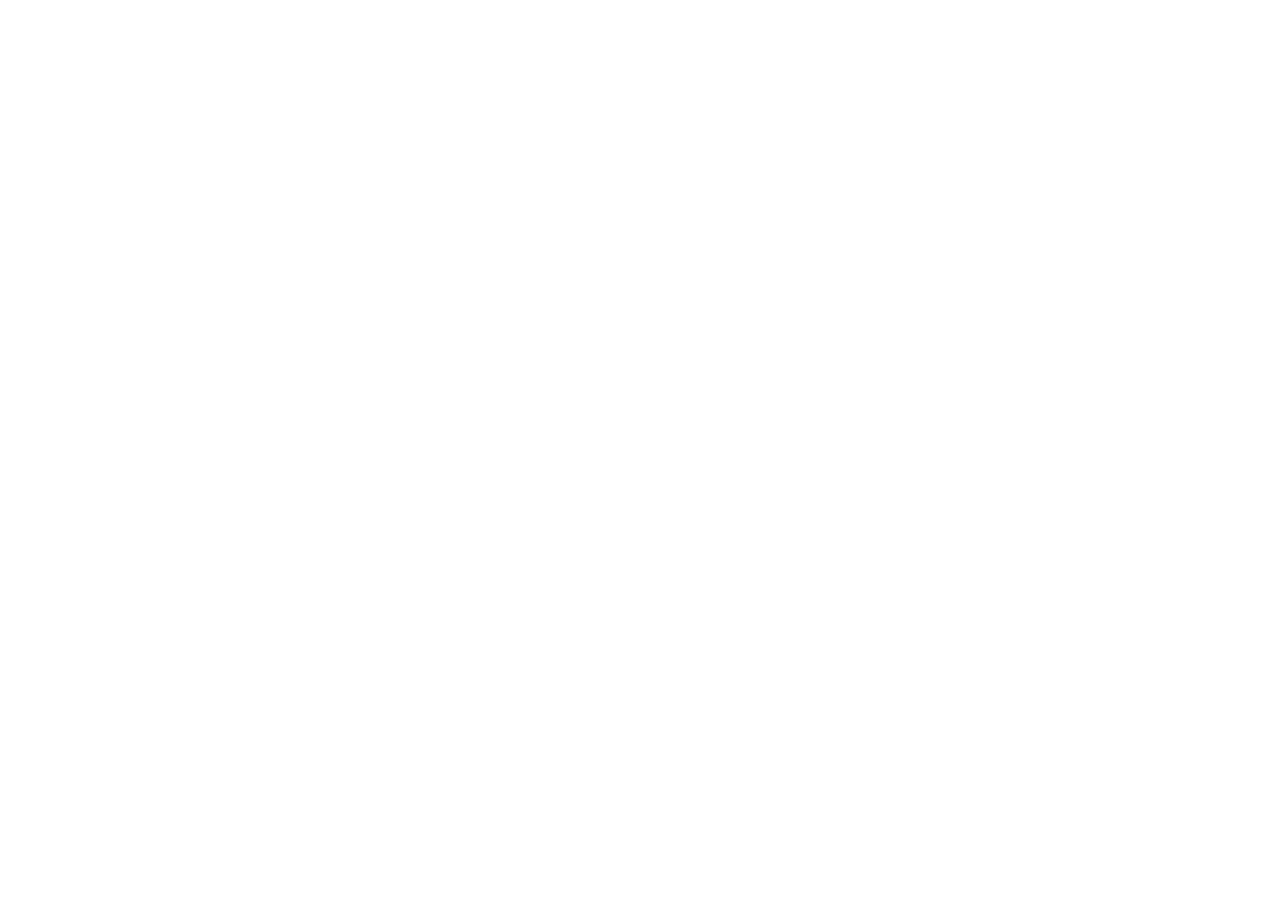
==== index.html @ b3785004 "Chicas ya esta creado el repositorio con los documentos" ====
<!DOCTYPE html>
<html>
<head>
	<meta charset="UTF-8">
	<title>Escuela de Danza</title>
	<link rel='stylesheet' type='text/css' href='http://fonts.googleapis.com/css?family=Montserrat:400,700'>
	<link rel="stylesheet" type="text/css" href="css/grid-system.css">
	<link rel="stylesheet" type="text/css" href="css/utilities.css">
	<link rel="stylesheet" type="text/css" href="css/common.css">
	<link rel="stylesheet" type="text/css" href="css/main.css">
</head>
<body>
	<!-- Inserta tu código aqui -->
</body>
</html>
---- css/grid-system.css ----
/* GLOBAL */
* {
  box-sizing: border-box;
  margin: 0;
  padding: 0;
 }

.text-center {
	text-align: center;
}

.text-right {
	text-align: right;
}

/* Grid system */

.container {
	width: 968px;
	padding-left: 14px; 
	padding-right: 14px;
	margin: 0px auto;
	position: relative;
}

.container-fluid {
	width: 100%;
}

.row {
	width: 100%;
	margin-left: -14px;
	margin-right: -14px;
}

.row:before, .row:after{
  content: " ";
  display: table;
}

.row:after {
  clear: both;
}

[class*="col-"] {
	min-height: 7px;
	padding: 0 14px;
	float: left;
}

.col-1 {
	/* (1 / 12) x 100 */
	width: 8.333333%;
} 

.col-2 {
	/* (2 / 12) x 100 */
	width: 16.666667%;
} 

.col-3 {
	/* (3 / 12) x 100 */
	width: 25%;
} 

.col-4 {
	/* (4 / 12) x 100 */
	width: 33.333333%;
}

.col-5 {
	/* (5 / 12) x 100 */
	width: 41.666667%;
}

.col-6 {
	/* (6 / 12) x 100 */
	width: 50%;
} 

.col-7 {
	/* (7 / 12) x 100 */
	width: 58.333333%;
}

.col-8 {
	/* (8 / 12) x 100 */
	width: 66.666667%;
}

.col-9 {
	/* (9 / 12) x 100 */
	width: 75%;
}

.col-10 {
	/* (10 / 12) x 100 */
	width: 83.333333%;
}

.col-11 {
	/* (11 / 12) x 100 */
	width: 91.666667%;
}

.col-12 {
	/* (12 / 12) x 100 */
	width: 100%;
}
---- css/utilities.css ----
/*Global*/
*{
	font-family: "Latolight";
}

@font-face{
	font-family: LatoHeavy;
	src: url(../fonts/LatoHeavy.ttf);
}
@font-face{
	font-family:Latolight ;
	src: url(../fonts/Latolight.ttf);
}
@font-face{
	font-family: DolceVita;
	src: url(../fonts/DolceVita.ttf);
}
@font-face{
	font-family: Neoteric-Bold;
	src: url(../fonts/Neoteric-Bold.ttf);
}

/* Shortcuts */

.pd-0{
	padding: 0;
}
.pt-5{
	padding-top: 5%;
}
.pb-5{
	padding-bottom: 5%;
}
.mg-0{
	margin: 0;
}
.w-100{
	width: 100%;
}
.lh{
	line-height: 1.5;
}
.text-center{
	text-align: center;
}
.text-left{
	text-align: left;
}
.text-white{
	color: white;
}
.text-gray{
	color: rgb(83, 88, 95);
}
.text-blue{
 color: #192951;
}
.a-none-decoration{
	text-decoration: none;
}
.bg-gray{
	background-color: rgb(244, 244, 244);
}
.bg-img-block{
	background-size: cover;
	background-repeat: no-repeat;
	background-position: center;
}
---- css/common.css ----
/* Inserta tu codigo que es común para todas las páginas aqui */
---- css/main.css ----
/* Inserta tu codigo aqui */
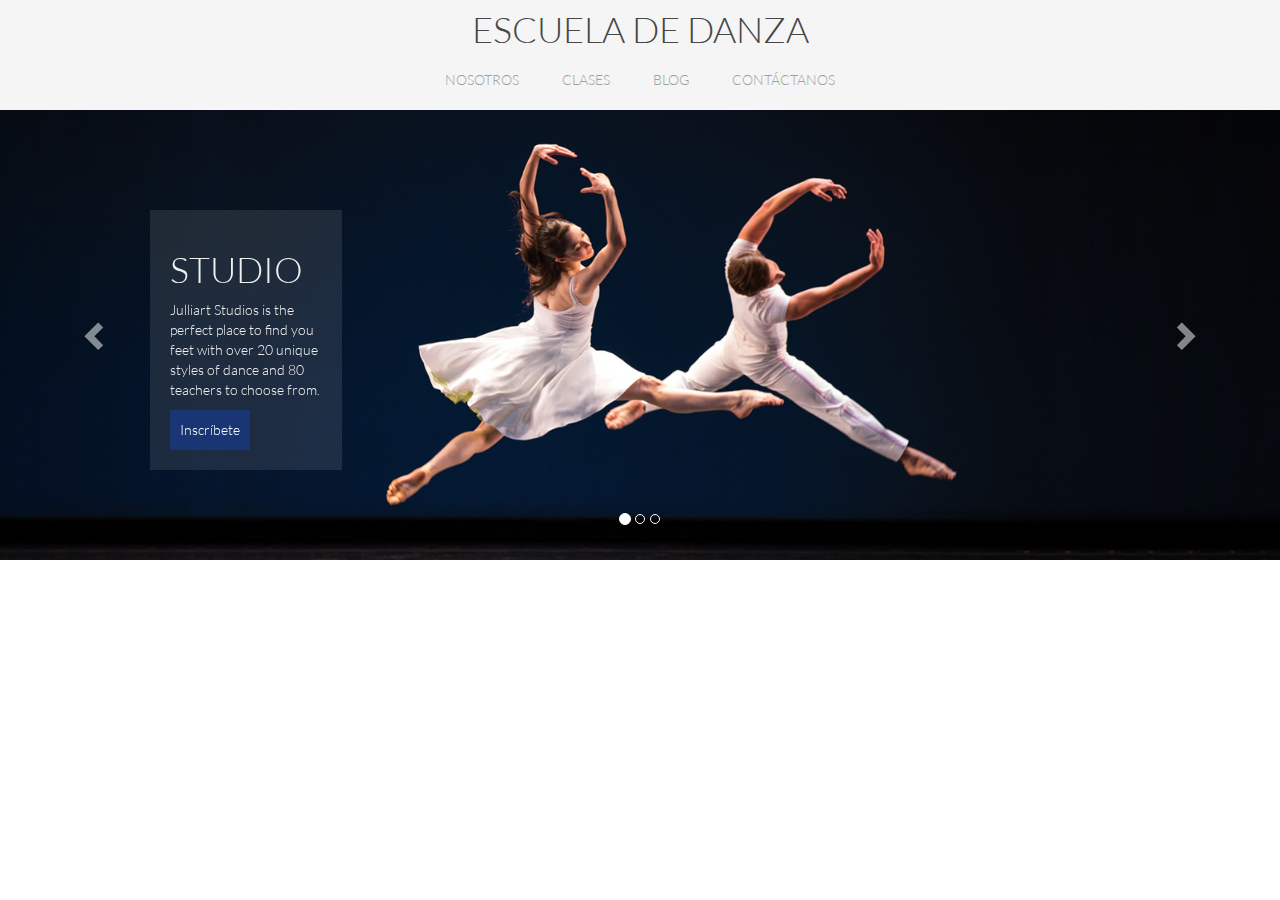
==== commit 60d87ac7: "avance :3" ====
--- a/index.html
+++ b/index.html
@@ -8,8 +8,65 @@
 	<link rel="stylesheet" type="text/css" href="css/utilities.css">
 	<link rel="stylesheet" type="text/css" href="css/common.css">
 	<link rel="stylesheet" type="text/css" href="css/main.css">
-</head>
+	<link rel="stylesheet" href="css/bootstrap.min.css">
+	</head>
 <body>
-	<!-- Inserta tu código aqui -->
+	<!--INICIO-->
+	<div class="header">
+		<h1>ESCUELA DE DANZA</h1>
+		<ul class="menu">
+			<li><a href="">Nosotros</a></li>
+			<li><a href="">Clases</a></li>
+			<li><a href="">Blog</a></li>
+			<li><a href="">Contáctanos</a></li>
+		</ul>
+	</div>
+	<!--CAROUSEL-->
+	<div class="margin"></div>
+	  <div id="carousel-example-generic" class="carousel slide" data-ride="carousel">
+	    <!-- Indicators -->
+	    <ol class="carousel-indicators">
+	      <li data-target="#carousel-example-generic" data-slide-to="0" class="active"></li>
+	      <li data-target="#carousel-example-generic" data-slide-to="1"></li>
+	      <li data-target="#carousel-example-generic" data-slide-to="2"></li>
+	    </ol>
+	    <!-- Wrapper for slides -->
+	    <div class="carousel-inner" role="listbox">
+	    <div class="descripcion">
+	    	<h1 class="studio">STUDIO</h1>
+	    	<p>Julliart Studios is the perfect place to find you feet with over 20 unique styles of dance and 80 teachers to choose from.</p>
+	    	<button class="a"><a href="#">Inscríbete</a></button>
+	    </div>
+	      <div class="item active">
+	        <img src="img/dance_1.jpg" alt="..." width="100%" height="500px">
+	        <div class="carousel-caption"></div>
+	      </div>
+	      <div class="item">
+	        <img src="img/dance_8.jpg" alt="..." width="100%" height="500px">
+	        <div class="carousel-caption"></div>
+	      </div>
+	      <div class="item">
+	        <img src="img/dance_3.jpg" alt="..." width="100%" height="500px">
+	        <div class="carousel-caption"></div>
+	      </div>
+	    </div>
+	    <!-- Controls -->
+	    <a class="left carousel-control" href="#carousel-example-generic" role="button" data-slide="prev">
+	      <span class="glyphicon glyphicon-chevron-left" aria-hidden="true"></span>
+	      <span class="sr-only">Previous</span>
+	    </a>
+	    <a class="right carousel-control" href="#carousel-example-generic" role="button" data-slide="next">
+	      <span class="glyphicon glyphicon-chevron-right" aria-hidden="true"></span>
+	      <span class="sr-only">Next</span>
+	    </a>
+	  </div>
+	  <script src="js/jquery-1.11.3.min.js"></script>
+  <script src="js/bootstrap.min.js"></script>
+  <script>
+  $('.carousel').carousel({
+  interval: 6000
+  })
+  </script>
+  <!---->
 </body>
-</html>+</htm--- a/css/utilities.css
+++ b/css/utilities.css
@@ -5,19 +5,19 @@
 
 @font-face{
 	font-family: LatoHeavy;
-	src: url(../fonts/LatoHeavy.ttf);
+	src: url(../fonts1/LatoHeavy.ttf);
 }
 @font-face{
 	font-family:Latolight ;
-	src: url(../fonts/Latolight.ttf);
+	src: url(../fonts1/Latolight.ttf);
 }
 @font-face{
 	font-family: DolceVita;
-	src: url(../fonts/DolceVita.ttf);
+	src: url(../fonts1/DolceVita.ttf);
 }
 @font-face{
 	font-family: Neoteric-Bold;
-	src: url(../fonts/Neoteric-Bold.ttf);
+	src: url(../fonts1/Neoteric-Bold.ttf);
 }
 
 /* Shortcuts */
--- a/css/main.css
+++ b/css/main.css
@@ -1 +1,65 @@
-/* Inserta tu codigo aqui */+/**{
+	outline: 2px solid gray;
+}*/
+a{
+	text-decoration: none;
+}
+.header{
+	position: fixed;
+	text-align: center;
+	width: 100%;
+	background-color:#F5F5F5;
+	opacity: 0.9;
+	z-index: 1000;
+}
+.header h1{
+	text-align: center;
+	margin: 10px;
+}
+.menu{
+	text-align: center;
+	padding: 0;
+	margin: 10px;
+}
+.menu li{
+    display: inline-block;
+}
+.menu a{
+	display: block;
+	padding: 10px 20px;
+	color:#939696;
+	text-transform: uppercase;
+}
+.menu a:hover{
+	transform: scale(1.2);
+	background: url(../img/border.jpg) top;
+	background-size: 100% 100%;
+}
+.margin{
+	width: 100%;
+	background-color:#F5F5F5;
+	height: 110px;
+	display: block;
+
+}
+.descripcion{
+	z-index: 1000;
+	position: absolute;
+	background: rgba(255, 255, 255, 0.1);
+	width: 15%;
+	color: #F0F0F0;
+	margin-top: 100px;
+	margin-left: 150px;
+	padding: 20px
+}
+.a{
+	background: #1A3573;
+	border:none;
+	padding: 10px;
+}	
+.a a{
+	color:white;
+}
+#carousel-example-generic, .carousel-inner{
+	height: 450px;
+}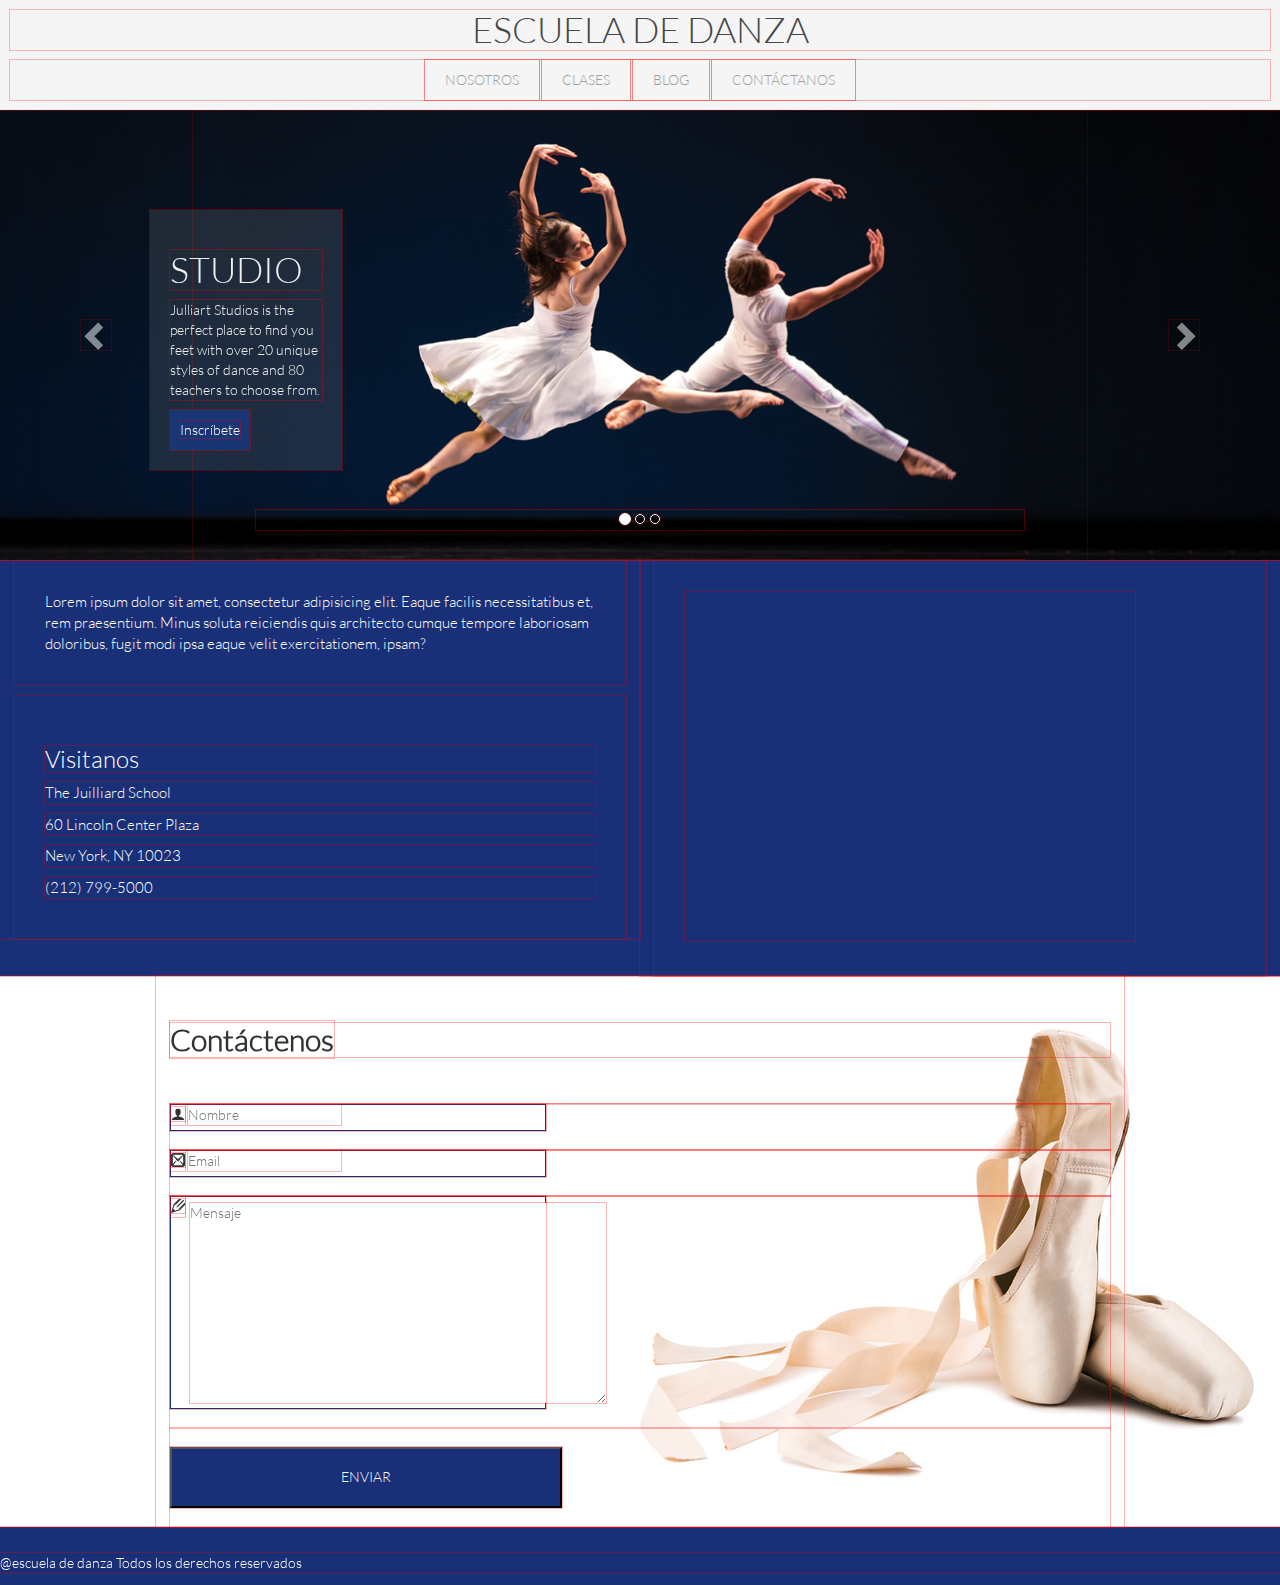
==== commit f04b5721: "Complete el codigo del Menu, Formulario, Mapa y el pie de Pagina." ====
--- a/index.html
+++ b/index.html
@@ -4,11 +4,15 @@
 	<meta charset="UTF-8">
 	<title>Escuela de Danza</title>
 	<link rel='stylesheet' type='text/css' href='http://fonts.googleapis.com/css?family=Montserrat:400,700'>
+	
+	
+	<link rel="stylesheet" href="css/bootstrap.min.css">
 	<link rel="stylesheet" type="text/css" href="css/grid-system.css">
 	<link rel="stylesheet" type="text/css" href="css/utilities.css">
+	<link rel="stylesheet" type="text/css" href="img/icomoon/style.css">
 	<link rel="stylesheet" type="text/css" href="css/common.css">
 	<link rel="stylesheet" type="text/css" href="css/main.css">
-	<link rel="stylesheet" href="css/bootstrap.min.css">
+	
 	</head>
 <body>
 	<!--INICIO-->
@@ -67,6 +71,59 @@
   interval: 6000
   })
   </script>
+<!-- Mapa -->
+
+		<div class="row blue_mapa">
+			<div class="col-6 ">
+				<p class="espacio_pd font-15">Lorem ipsum dolor sit amet, consectetur adipisicing elit. Eaque facilis necessitatibus et, rem praesentium. Minus soluta reiciendis quis architecto cumque tempore laboriosam doloribus, fugit modi ipsa eaque velit exercitationem, ipsam?</p>
+				<div class="espacio_pd ">
+					<h3>Visitanos</h3>
+					<p class="font-15">The Juilliard School</p>
+					<p class="font-15">60 Lincoln Center Plaza</p>
+					<p class="font-15">New York, NY 10023</p>
+					<p class="font-15">(212) 799-5000</p>
+				</div>
+			</div>
+			<div class="col-6">
+				<div class="espacio_pd ">
+				<iframe src="https://www.google.com/maps/embed?pb=!1m14!1m8!1m3!1d12085.865746194442!2d-73.9828286!3d40.7737587!3m2!1i1024!2i768!4f13.1!3m3!1m2!1s0x0%3A0xf876ccebba645bff!2sEscuela+Juilliard!5e0!3m2!1ses-419!2spe!4v1461345828455" width="450" height="350" frameborder="0" style="border:0" allowfullscreen></iframe>
+				</div>
+			</div>
+		</div>
   <!---->
+  			<!-- formulario -->
+
+			<div class="row formulario">
+				<div class="container ">
+					<h2 id="contact"><strong>Contáctenos</strong></h2>
+					<form action="index.html" method="get">
+					<p>
+						<div class="cuad_form">
+							<label for="nombre"><i class="icon-user"></i></label>
+							<input type="text" id="nombre" name="nombre" placeholder="Nombre" required >
+						</div>
+					</p>
+					<p>
+						<div class="cuad_form">
+							<label for="email"><i class="icon-mail2"></i></label>
+							<input type="email" id="email" name="email" placeholder="Email" required>
+						</div>
+					</p>
+					<p>
+						<div class="inf">
+							<label  for="informacion"><i class="icon-pencil2" id="lapiz"></i></label>
+							<textarea id="informacion" name="informacion" placeholder="Mensaje" cols="56" rows="10"  required></textarea>
+						</div>
+					</p>
+					<button class="blue" id="enviar" type="submit">ENVIAR</button>
+					</form>	
+				</div>
+			</div>
+	</section>
+	<footer class="row blue">
+			<div >
+				@escuela de danza Todos los derechos reservados
+			</div>
+	</footer>
 </body>
 </htm--- a/img/icomoon/style.css
+++ b/img/icomoon/style.css
@@ -0,0 +1,36 @@
+@font-face {
+    font-family: 'icomoon';
+    src:    url('fonts/icomoon.eot?p3rvup');
+    src:    url('fonts/icomoon.eot?p3rvup#iefix') format('embedded-opentype'),
+        url('fonts/icomoon.ttf?p3rvup') format('truetype'),
+        url('fonts/icomoon.woff?p3rvup') format('woff'),
+        url('fonts/icomoon.svg?p3rvup#icomoon') format('svg');
+    font-weight: normal;
+    font-style: normal;
+}
+
+[class^="icon-"], [class*=" icon-"] {
+    /* use !important to prevent issues with browser extensions that change fonts */
+    font-family: 'icomoon' !important;
+    speak: none;
+    font-style: normal;
+    font-weight: normal;
+    font-variant: normal;
+    text-transform: none;
+    line-height: 1;
+
+    /* Better Font Rendering =========== */
+    -webkit-font-smoothing: antialiased;
+    -moz-osx-font-smoothing: grayscale;
+}
+
+.icon-pencil2:before {
+    content: "\e900";
+}
+.icon-user:before {
+    content: "\e902";
+}
+.icon-mail2:before {
+    content: "\e903";
+}
+
--- a/css/main.css
+++ b/css/main.css
@@ -1,6 +1,9 @@
 /**{
 	outline: 2px solid gray;
 }*/
+*{
+	outline:1px solid rgba(255,0,0,0.3);
+}
 a{
 	text-decoration: none;
 }
@@ -35,6 +38,7 @@
 	background: url(../img/border.jpg) top;
 	background-size: 100% 100%;
 }
+/*menu*/
 .margin{
 	width: 100%;
 	background-color:#F5F5F5;
@@ -62,4 +66,61 @@
 }
 #carousel-example-generic, .carousel-inner{
 	height: 450px;
+}
+/*mapa*/
+
+.row{
+	margin: 0%;
+}
+.blue_mapa{
+	background: #192F77;
+	color: white;
+}
+.font-15{
+	font-size: 15px;
+}
+.espacio_pd {
+	padding: 5%;
+}
+/*formulario*/
+.formulario{
+	background: url(../img/shoes_1.jpg) right no-repeat;
+}
+.blue{
+	background: #192F77;
+	color: white;
+}
+#enviar{
+	padding: 2% 18%;
+	margin: 2% 0%;
+}
+#contact{
+	margin: 5% 0%;
+	font-family: sans-serif;
+}
+form > p{
+	margin: 2% 0%;
+}
+
+input{
+	border:none;
+}
+.cuad_form{
+	border: 1px solid #192F77;
+	width: 40%;
+}
+
+.inf{
+	border: 1px solid #192F77;
+	width: 40%;
+}
+textarea{
+	border:none;
+	margin-left: 5%;
+    margin-top: -5%;
+}
+
+/*formulario*/
+footer{
+	padding: 2% 0% 1%;
 }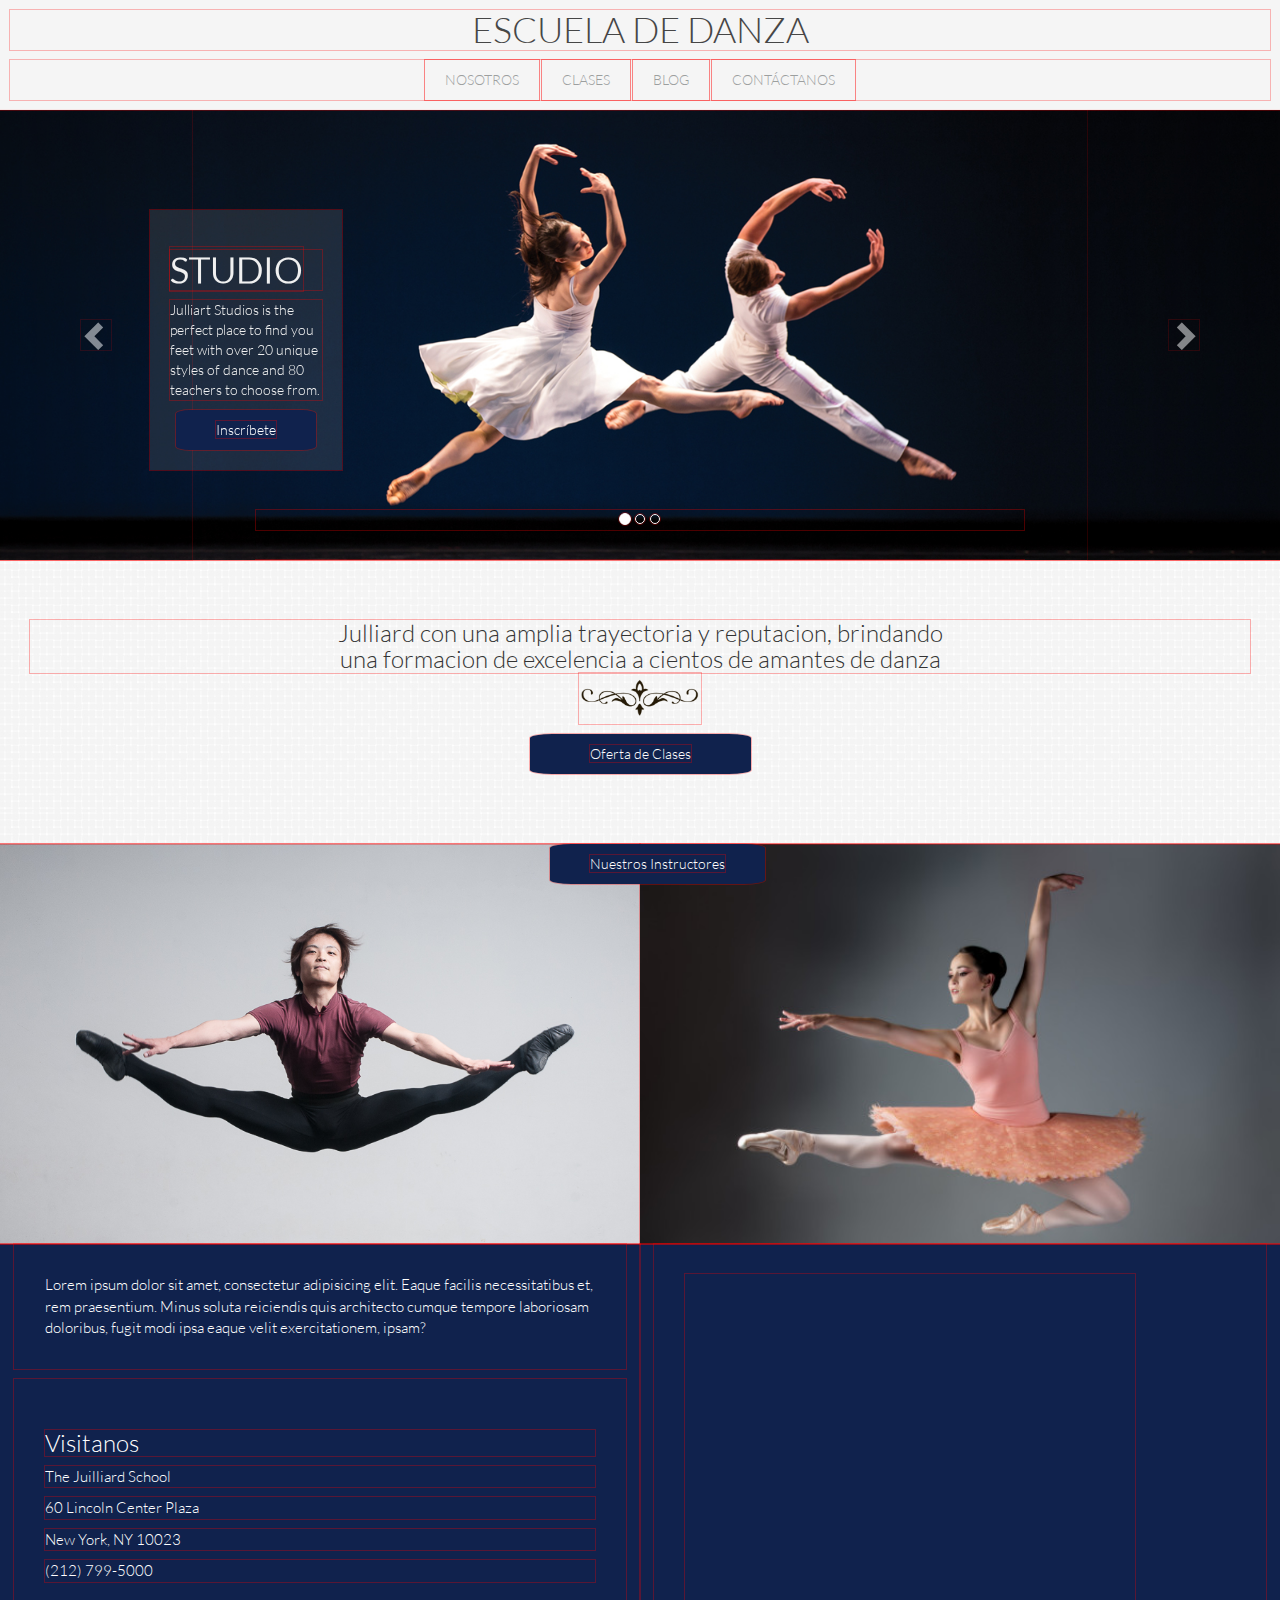
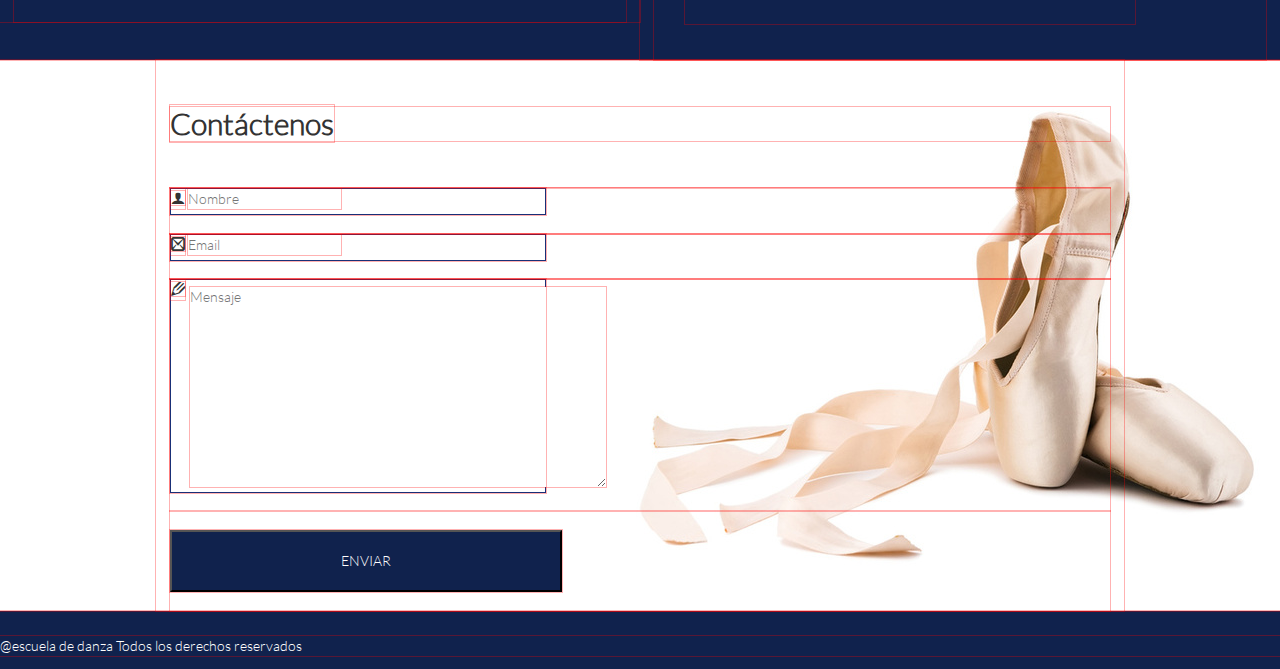
==== commit 4ca01823: "avance" ====
--- a/index.html
+++ b/index.html
@@ -37,9 +37,9 @@
 	    <!-- Wrapper for slides -->
 	    <div class="carousel-inner" role="listbox">
 	    <div class="descripcion">
-	    	<h1 class="studio">STUDIO</h1>
+	    	<h1><b>STUDIO</b></h1>
 	    	<p>Julliart Studios is the perfect place to find you feet with over 20 unique styles of dance and 80 teachers to choose from.</p>
-	    	<button class="a"><a href="#">Inscríbete</a></button>
+	    	<button class="boton-blue"><a href="#">Inscríbete</a></button>
 	    </div>
 	      <div class="item active">
 	        <img src="img/dance_1.jpg" alt="..." width="100%" height="500px">
@@ -71,8 +71,18 @@
   interval: 6000
   })
   </script>
+
+  <div class="oferta">
+  	<h3>Julliard con una amplia trayectoria y reputacion, brindando una formacion de excelencia a cientos de amantes de danza</h3>
+  	<img src="img/decoration_2.png">
+  	<button class="boton-blue medium"><a href="#">Oferta de Clases</a></button>
+  </div>
+  <div class="row nano">
+  	<div class="boy col-6"></div>
+  	<div class="girl col-6"></div>
+  	<button class="boton-blue large"><a href="#">Nuestros Instructores</a></button>
+  </div>
 <!-- Mapa -->
-
 		<div class="row blue_mapa">
 			<div class="col-6 ">
 				<p class="espacio_pd font-15">Lorem ipsum dolor sit amet, consectetur adipisicing elit. Eaque facilis necessitatibus et, rem praesentium. Minus soluta reiciendis quis architecto cumque tempore laboriosam doloribus, fugit modi ipsa eaque velit exercitationem, ipsam?</p>
--- a/css/main.css
+++ b/css/main.css
@@ -4,8 +4,8 @@
 *{
 	outline:1px solid rgba(255,0,0,0.3);
 }
-a{
-	text-decoration: none;
+a {
+	color:white;
 }
 .header{
 	position: fixed;
@@ -37,6 +37,7 @@
 	transform: scale(1.2);
 	background: url(../img/border.jpg) top;
 	background-size: 100% 100%;
+	text-decoration: none;
 }
 /*menu*/
 .margin{
@@ -56,16 +57,69 @@
 	margin-left: 150px;
 	padding: 20px
 }
-.a{
-	background: #1A3573;
+.boton-blue{
+	background: #10224D;
 	border:none;
-	padding: 10px;
+	padding: 10px 40px;
+    border-radius: 10%;
+    margin: auto; 
+    display: block;
+    margin: auto;
+    color: white;
+}
 }	
-.a a{
+.boton-blue a{
 	color:white;
+}
+.boton-blue a:hover{
+	color:white;
+	text-decoration: none;
+}
+.boton-blue:hover{
+    transform: scale(1.2);
 }
 #carousel-example-generic, .carousel-inner{
 	height: 450px;
+}
+.oferta{
+	background: url("../img/textura_2.jpg");
+	padding: 60px 30px;
+}
+.oferta h3{
+	text-align: center;
+	padding: 0px 300px;
+	margin: 0;
+}
+.oferta img{
+	width: 10%;
+	display:block;
+	margin:0 auto;
+}
+.medium{
+   display: block;
+   margin:  10px auto;
+   padding: 10px 60px;
+}
+.nano{
+	width: 100%;
+	display:block;
+}
+.boy{
+	background: url("../img/instructor_4.jpg");
+	display: inline-block;
+	background-size: cover;
+	height:400px;
+	}
+.girl{
+	background: url("../img/profesor_9.jpg");
+	background-size: cover;
+	display: inline-block;
+	float: right;
+	height:400px;
+}
+.large{
+	position: absolute;
+	left: 550px;
 }
 /*mapa*/
 
@@ -73,7 +127,7 @@
 	margin: 0%;
 }
 .blue_mapa{
-	background: #192F77;
+	background: #10224D;
 	color: white;
 }
 .font-15{
@@ -87,7 +141,7 @@
 	background: url(../img/shoes_1.jpg) right no-repeat;
 }
 .blue{
-	background: #192F77;
+	background: #10224D;
 	color: white;
 }
 #enviar{
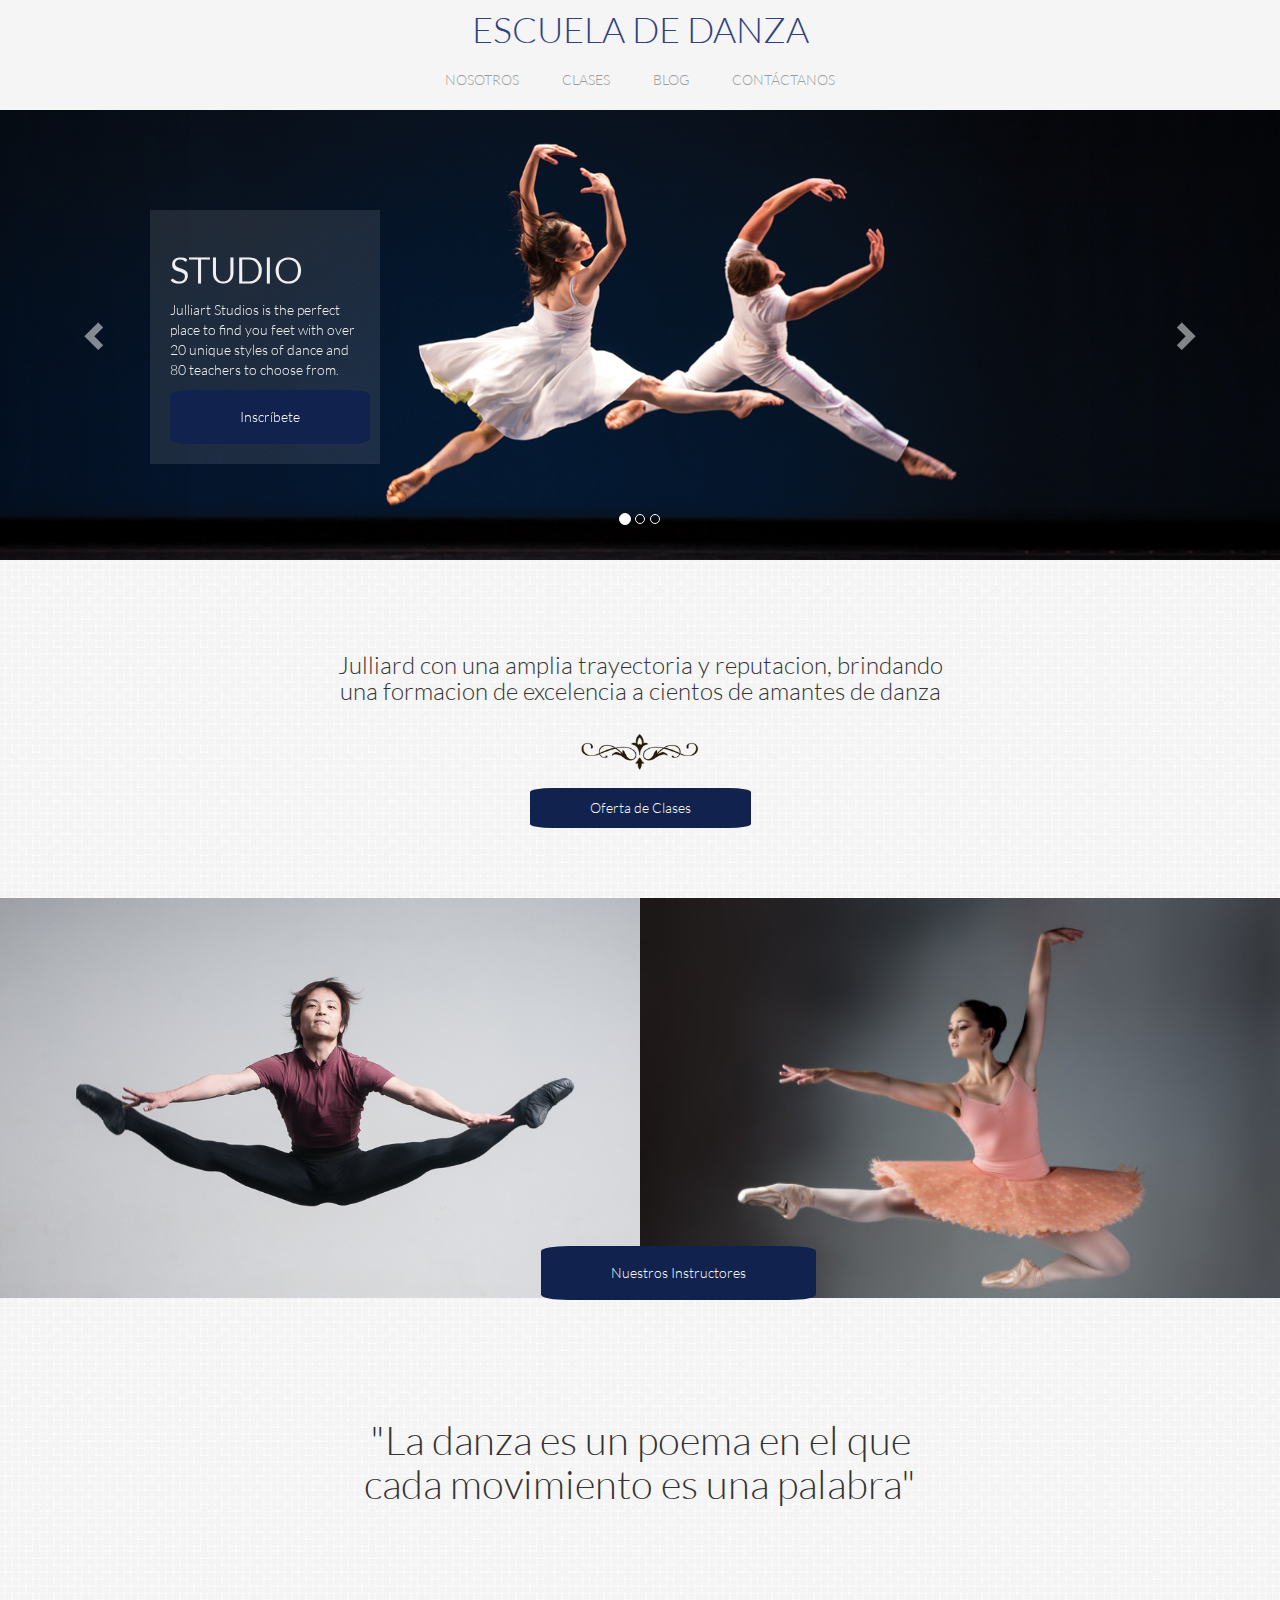
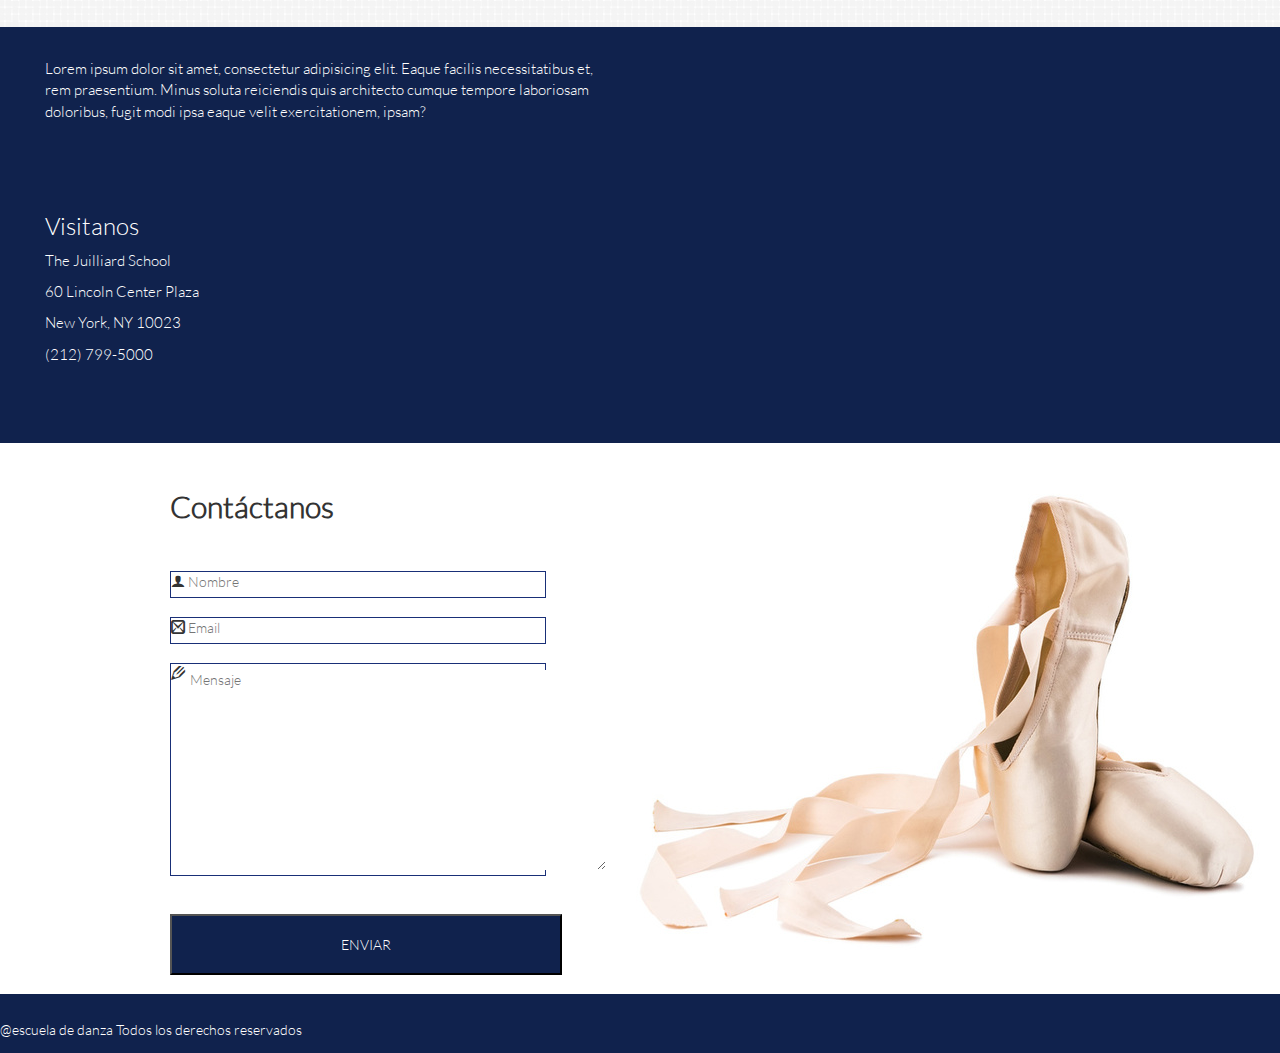
==== commit 58da83bc: "Trabajo terminado." ====
--- a/index.html
+++ b/index.html
@@ -17,12 +17,12 @@
 <body>
 	<!--INICIO-->
 	<div class="header">
-		<h1>ESCUELA DE DANZA</h1>
+		<h1 id="tit_menu">ESCUELA DE DANZA</h1>
 		<ul class="menu">
-			<li><a href="">Nosotros</a></li>
-			<li><a href="">Clases</a></li>
-			<li><a href="">Blog</a></li>
-			<li><a href="">Contáctanos</a></li>
+			<li><a href="nosotros.html">Nosotros</a></li>
+			<li><a href="clases.html">Clases</a></li>
+			<li><a href="blog.html">Blog</a></li>
+			<li><a href="#contact">Contáctanos</a></li>
 		</ul>
 	</div>
 	<!--CAROUSEL-->
@@ -82,6 +82,10 @@
   	<div class="girl col-6"></div>
   	<button class="boton-blue large"><a href="#">Nuestros Instructores</a></button>
   </div>
+  <div class="row oferta">
+  		<h3 class="font-40">"La danza es un poema  en el que cada movimiento es una palabra"</h3>
+  		
+  </div>
 <!-- Mapa -->
 		<div class="row blue_mapa">
 			<div class="col-6 ">
@@ -105,7 +109,7 @@
 
 			<div class="row formulario">
 				<div class="container ">
-					<h2 id="contact"><strong>Contáctenos</strong></h2>
+					<h2 id="contact"><strong>Contáctanos</strong></h2>
 					<form action="index.html" method="get">
 					<p>
 						<div class="cuad_form">
--- a/css/main.css
+++ b/css/main.css
@@ -1,9 +1,7 @@
-/**{
-	outline: 2px solid gray;
-}*/
+/*
 *{
 	outline:1px solid rgba(255,0,0,0.3);
-}
+}*/
 a {
 	color:white;
 }
@@ -23,6 +21,9 @@
 	text-align: center;
 	padding: 0;
 	margin: 10px;
+}
+#tit_menu{
+	color: #192F77;
 }
 .menu li{
     display: inline-block;
@@ -51,7 +52,7 @@
 	z-index: 1000;
 	position: absolute;
 	background: rgba(255, 255, 255, 0.1);
-	width: 15%;
+	width: 18%;
 	color: #F0F0F0;
 	margin-top: 100px;
 	margin-left: 150px;
@@ -60,14 +61,17 @@
 .boton-blue{
 	background: #10224D;
 	border:none;
-	padding: 10px 40px;
+	padding: 17px 70px;
     border-radius: 10%;
     margin: auto; 
     display: block;
     margin: auto;
     color: white;
 }
-}	
+.frase{
+	font-size: 18px;
+	background: 
+}
 .boton-blue a{
 	color:white;
 }
@@ -85,10 +89,14 @@
 	background: url("../img/textura_2.jpg");
 	padding: 60px 30px;
 }
+.font-40{
+	font-size: 40px;
+	margin: 4% 0%;
+}
 .oferta h3{
 	text-align: center;
-	padding: 0px 300px;
-	margin: 0;
+	padding: 12px 300px;
+	
 }
 .oferta img{
 	width: 10%;
@@ -119,7 +127,8 @@
 }
 .large{
 	position: absolute;
-	left: 550px;
+	left: 541px;
+	top: 1246px;
 }
 /*mapa*/
 
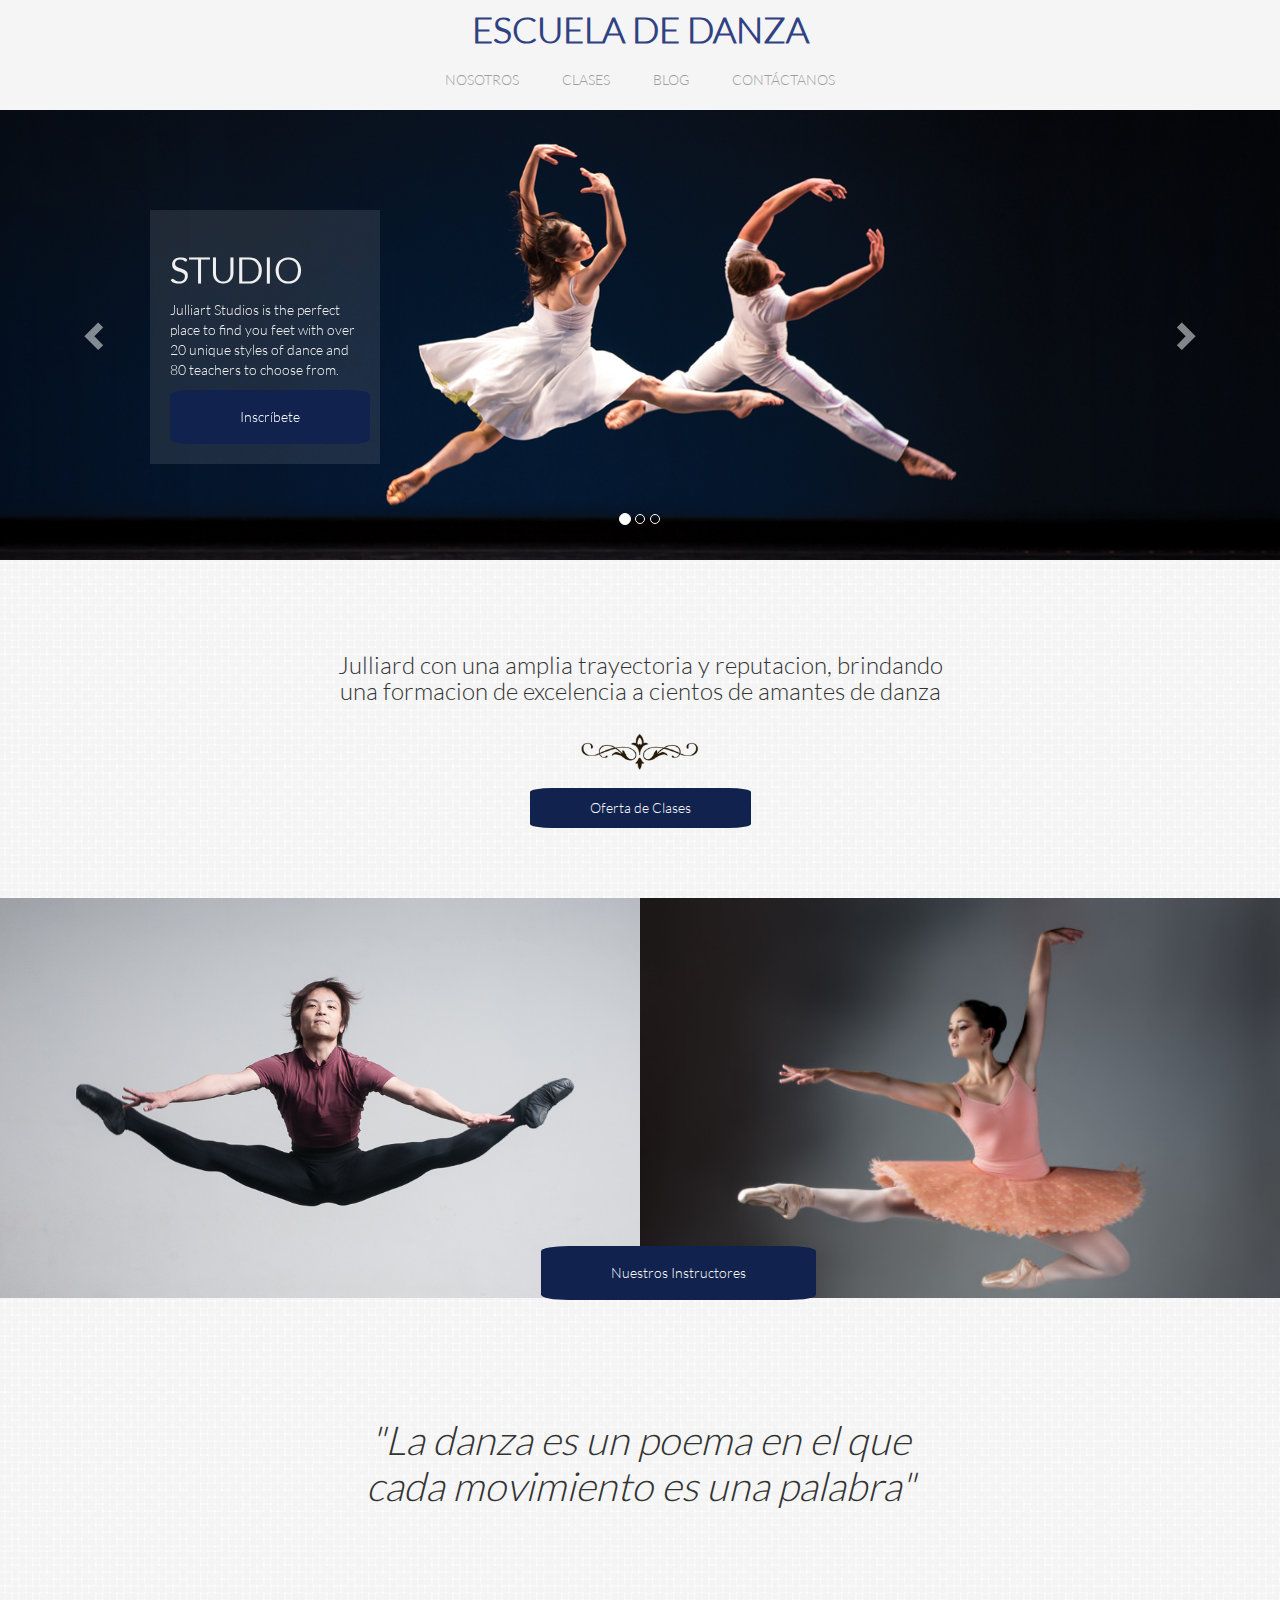
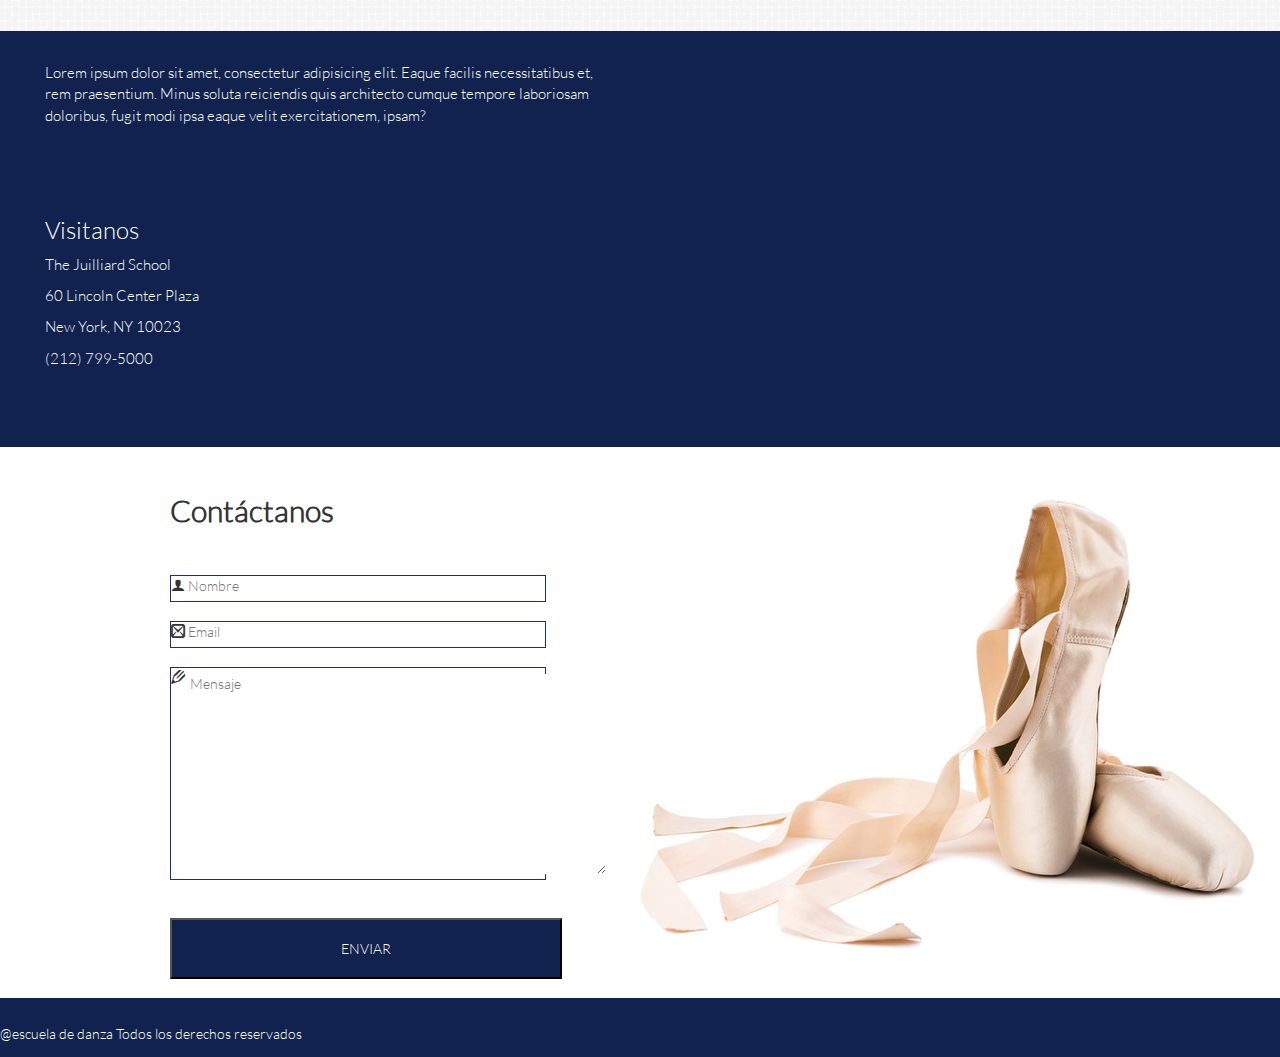
==== commit 2a7667d7: "corregido." ====
--- a/index.html
+++ b/index.html
@@ -39,7 +39,7 @@
 	    <div class="descripcion">
 	    	<h1><b>STUDIO</b></h1>
 	    	<p>Julliart Studios is the perfect place to find you feet with over 20 unique styles of dance and 80 teachers to choose from.</p>
-	    	<button class="boton-blue"><a href="#">Inscríbete</a></button>
+	    	<button class="boton-blue"><a href="nosotros.html#contact">Inscríbete</a></button>
 	    </div>
 	      <div class="item active">
 	        <img src="img/dance_1.jpg" alt="..." width="100%" height="500px">
@@ -75,15 +75,15 @@
   <div class="oferta">
   	<h3>Julliard con una amplia trayectoria y reputacion, brindando una formacion de excelencia a cientos de amantes de danza</h3>
   	<img src="img/decoration_2.png">
-  	<button class="boton-blue medium"><a href="#">Oferta de Clases</a></button>
+  	<button class="boton-blue medium"><a href="clases.html">Oferta de Clases</a></button>
   </div>
   <div class="row nano">
   	<div class="boy col-6"></div>
   	<div class="girl col-6"></div>
-  	<button class="boton-blue large"><a href="#">Nuestros Instructores</a></button>
+  	<button class="boton-blue large"><a href="nosotros.html#instructores">Nuestros Instructores</a></button>
   </div>
   <div class="row oferta">
-  		<h3 class="font-40">"La danza es un poema  en el que cada movimiento es una palabra"</h3>
+  		<h3 class="font-40"><em>"La danza es un poema  en el que cada movimiento es una palabra"</em></h3>
   		
   </div>
 <!-- Mapa -->
--- a/css/utilities.css
+++ b/css/utilities.css
@@ -2,7 +2,7 @@
 *{
 	font-family: "Latolight";
 }
-
+ 
 @font-face{
 	font-family: LatoHeavy;
 	src: url(../fonts1/LatoHeavy.ttf);
--- a/css/main.css
+++ b/css/main.css
@@ -16,6 +16,7 @@
 .header h1{
 	text-align: center;
 	margin: 10px;
+	font-weight: bold;
 }
 .menu{
 	text-align: center;
@@ -67,10 +68,10 @@
     display: block;
     margin: auto;
     color: white;
+    position: relative;
 }
 .frase{
 	font-size: 18px;
-	background: 
 }
 .boton-blue a{
 	color:white;
@@ -92,6 +93,7 @@
 .font-40{
 	font-size: 40px;
 	margin: 4% 0%;
+	font-family: "DolceVita";
 }
 .oferta h3{
 	text-align: center;
@@ -157,6 +159,12 @@
 	padding: 2% 18%;
 	margin: 2% 0%;
 }
+#enviar:hover{
+	background:white;
+	color:#10224D;
+	font-size:18px;
+	font-family: "Neoteric-Bold";
+}
 #contact{
 	margin: 5% 0%;
 	font-family: sans-serif;
